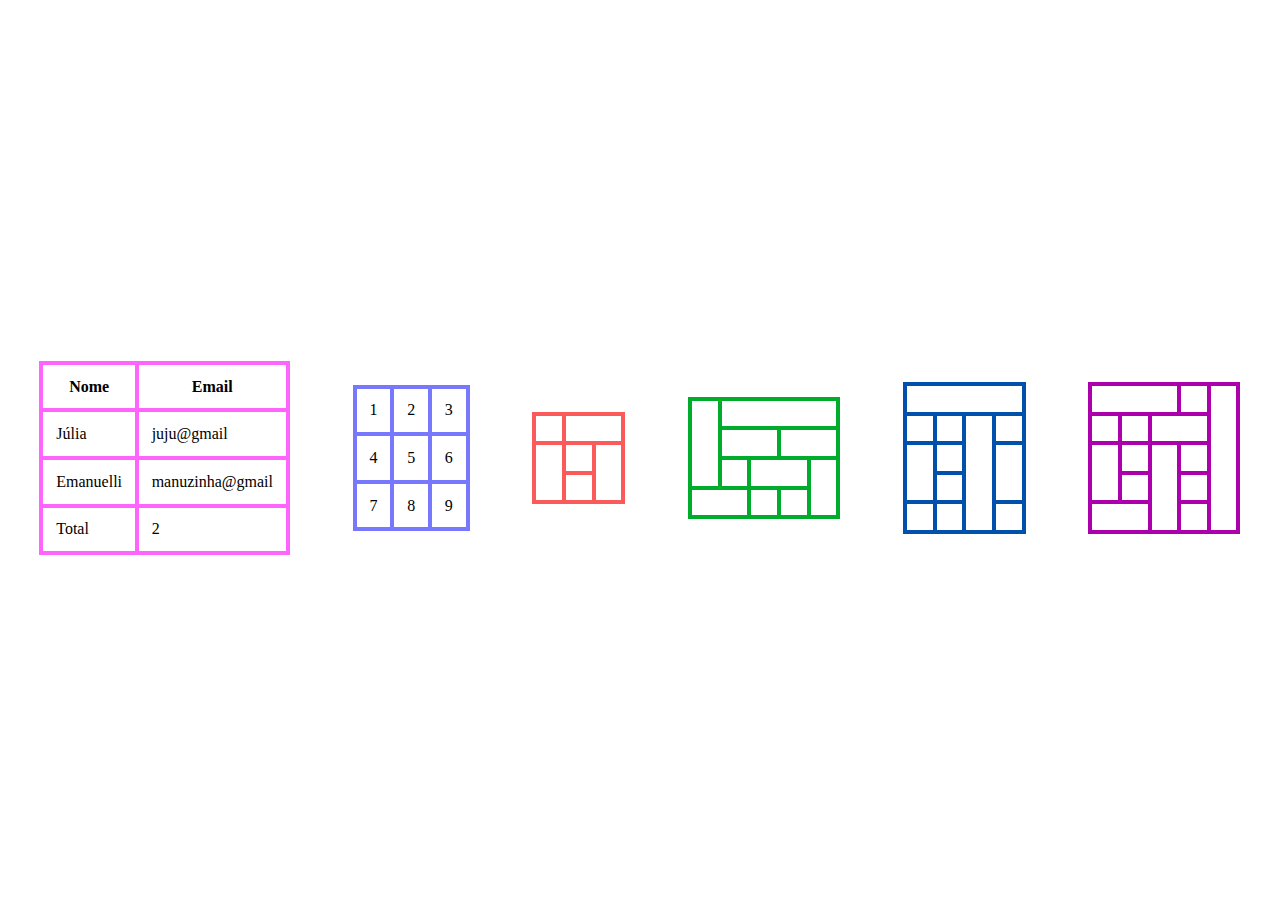
==== index.html @ d12c09ce "comentário" ====
<!DOCTYPE html>
<html lang="en">

<head>
    <meta charset="UTF-8">
    <meta http-equiv="X-UA-Compatible" content="IE=edge">
    <meta name="viewport" content="width=device-width, initial-scale=1.0">
    <link rel="stylesheet" href="css/estilo.css">
    <title>Tabela</title>
</head>

<body>
    <main>
        <table>
            <thead>
                <tr>
                    <th>Nome</th>
                    <th>Email</th>
                </tr>
            </thead>
            <tbody>
                <tr>
                    <td>Júlia</td>
                    <td>juju@gmail</td>
                </tr>
                <tr>
                    <td>Emanuelli</td>
                    <td>manuzinha@gmail</td>
                </tr>
            </tbody>
            <tfoot>
                <tr>
                    <td>Total</td>
                    <td>2</td>
                </tr>
            </tfoot>
        </table>
        
        <table class="numeros">
            <tr>
                <td>1</td>
                <td>2</td>
                <td>3</td>
            </tr>
            <tr>
                <td>4</td>
                <td>5</td>
                <td>6</td>
            </tr>
            <tr>
                <td>7</td>
                <td>8</td>
                <td>9</td>
            </tr>
        </table>
        
        <table class="mesclar">
            <tr>
                <td></td>
                <td colspan="2"></td>
            </tr>
            <tr>
                <td rowspan="2"></td>
                <td></td>
                <td rowspan="2"></td>
            </tr>
            <tr>
                <td></td>
            </tr>
        </table>

        <table class="teste">
            <tr>
                <td rowspan="3"></td>
                <td colspan="4"></td>
            </tr>
            <tr>
                <td colspan="2"></td>
                <td colspan="2"></td>
            </tr>
            <tr>
                <td></td>
                <td colspan="2"></td>
                <td rowspan="2"></td>
            </tr>
            <tr>
                <td colspan="2"></td>
                <td></td>
                <td></td>
            </tr>
        </table>
        
        <table class="teste2">
            <tr>
                <td colspan="4"></td>
            </tr>
            <tr>
                <td></td>
                <td></td>
                <td rowspan="4"></td>
                <td></td>
            </tr>
            <tr>
                <td rowspan="2"></td>
                <td></td>
                <td rowspan="2"></td>
            </tr>
            <tr>
                <td></td>
            </tr>
            <tr>
                <td></td>
                <td></td>
                <td></td>
            </tr>
        </table>
        
        <table class="teste3">
            <tr>
                <td colspan="3"></td>
                <td></td>
                <td rowspan="5"></td>
            </tr>
            <tr>
                <td></td>
                <td></td>
                <td colspan="2"></td>
            </tr>
            <tr>
                <td rowspan="2"></td>
                <td></td>
                <td rowspan="3"></td>
                <td></td>
            </tr>
            <tr>
                <td></td>
                <td></td>
            </tr>
            <tr>
                <td colspan="2"></td>
                <td></td>
            </tr>
        </table>
    </main>
</body>

</html>
---- css/estilo.css ----
table tr th, table tr td{
    border: 0.3rem solid #ff64ff;
    padding: 0.8rem;
}
table{
    border-collapse: collapse;
}

table.numeros tr td{
    border: 0.3rem solid rgb(120, 120, 255);
    padding: 0.8rem;
}
table.numeros tr td{
    border-collapse: collapse;
}

table.mesclar tr td{
    border: 0.3rem solid rgb(250, 90, 90);
    padding: 0.8rem;
}
table.mesclar tr td{
    border-collapse: collapse;
}

table.teste tr td{
    border: 0.3rem solid rgb(0, 172, 43);
    padding: 0.8rem;
}
table.teste tr td{
    border-collapse: collapse;
}

table.teste2 tr td{
    border: 0.3rem solid rgb(0, 80, 172);
    padding: 0.8rem;
}
table.teste2 tr td{
    border-collapse: collapse;
}

table.teste3 tr td{
    border: 0.3rem solid rgb(172, 0, 172);
    padding: 0.8rem;
}
table.teste3 tr td{
    border-collapse: collapse;
}

main{
    height: 100vh;
    display: flex;
    align-items: center;
    justify-content: space-around;
}
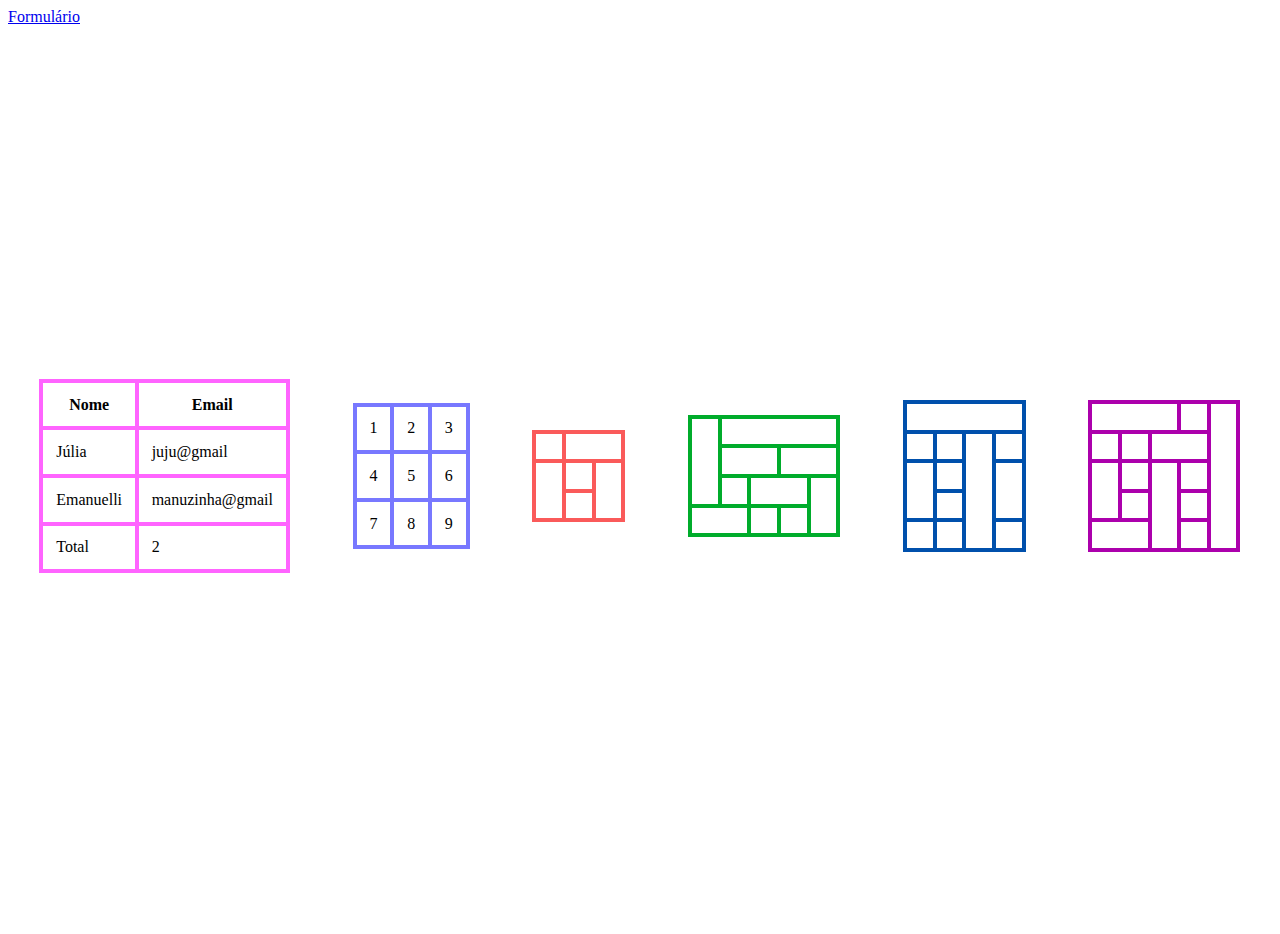
==== commit 517f27ea: "comentário" ====
--- a/index.html
+++ b/index.html
@@ -10,6 +10,9 @@
 </head>
 
 <body>
+    <header>
+        <a href="formulario.html"> Formulário</a>
+    </header>
     <main>
         <table>
             <thead>
--- a/css/estilo.css
+++ b/css/estilo.css
@@ -51,4 +51,8 @@
     display: flex;
     align-items: center;
     justify-content: space-around;
+}
+
+header{
+    
 }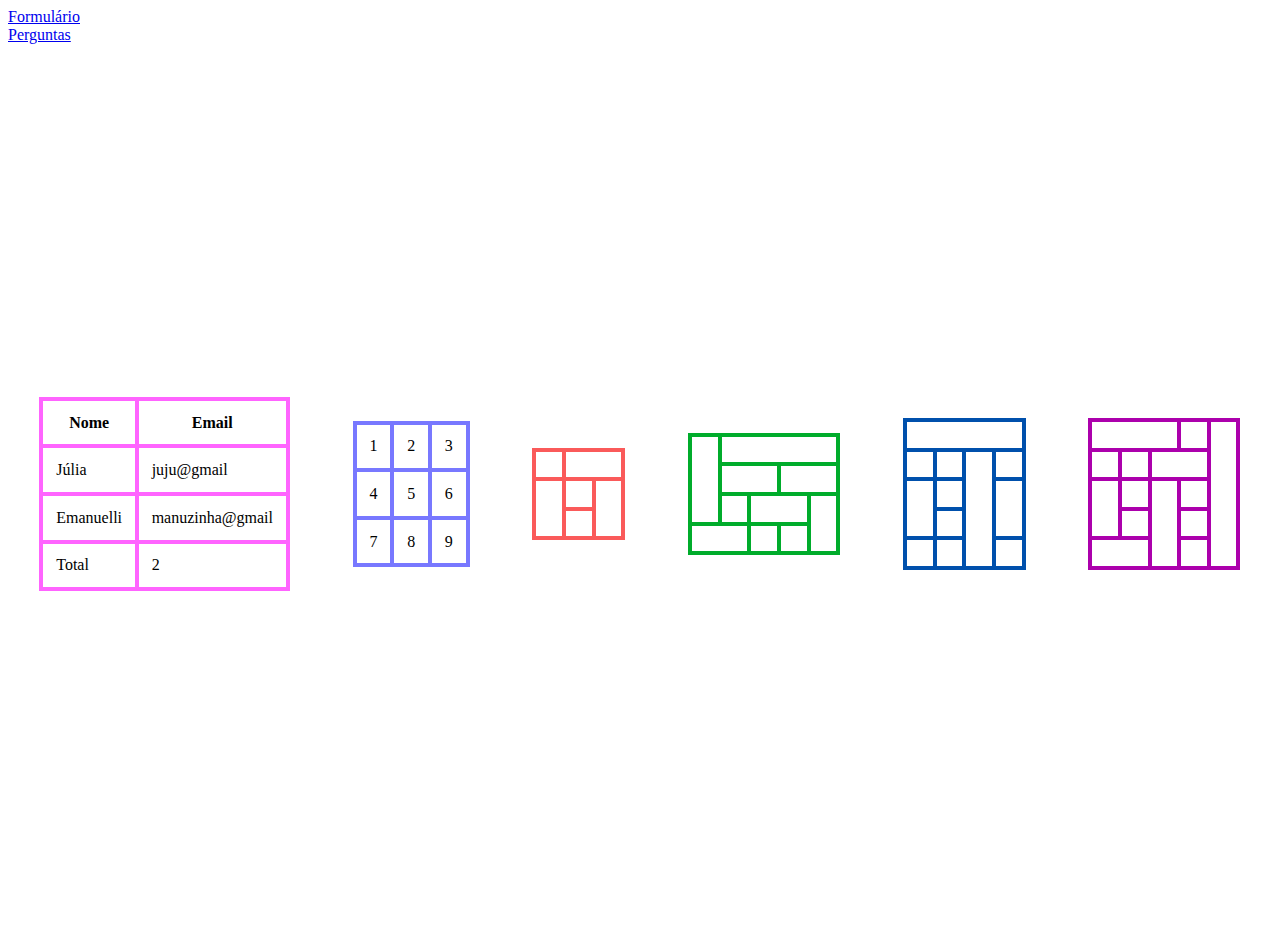
==== commit 97f4ec1a: "comentário" ====
--- a/index.html
+++ b/index.html
@@ -12,6 +12,8 @@
 <body>
     <header>
         <a href="formulario.html"> Formulário</a>
+        <br>
+        <a href="ancora.html">Perguntas</a>
     </header>
     <main>
         <table>
--- a/css/estilo.css
+++ b/css/estilo.css
@@ -53,6 +53,9 @@
     justify-content: space-around;
 }
 
-header{
-    
+section{
+    display: flex;
+    align-items: center;
+    height: 100vh;
+    flex-direction: column;
 }